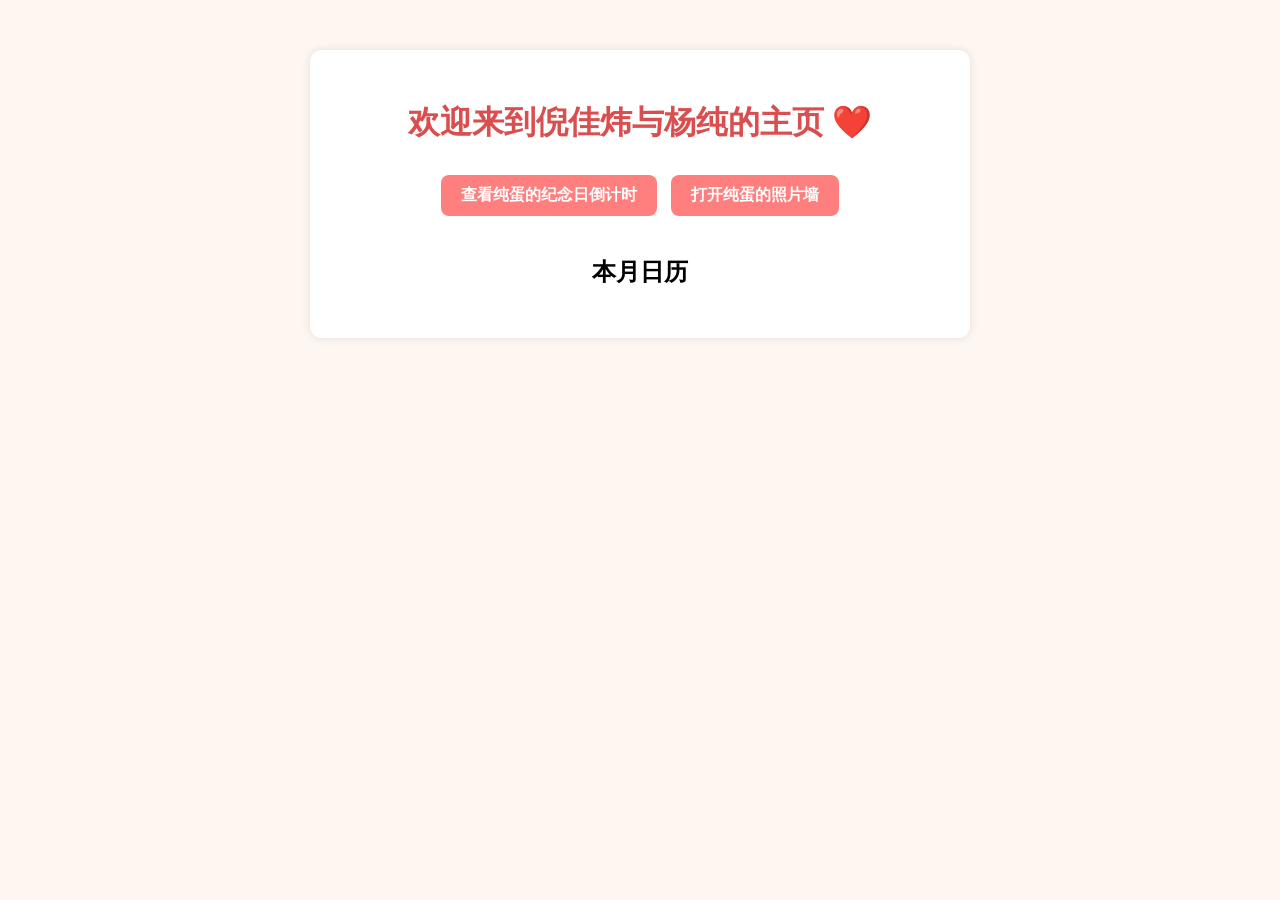
==== index.html @ 357e3a48 "Update index.html" ====
<!DOCTYPE html>
<html lang="zh">
<head>
  <meta charset="UTF-8">
  <meta name="viewport" content="width=device-width, initial-scale=1">
  <title>佳炜与纯的主页</title>
  <link rel="stylesheet" href="styles.css">
</head>
<body>

  
  <div class="container">
    <h1>欢迎来到倪佳炜与杨纯的主页 ❤️</h1>
    <p id="greeting"></p>
    
    <div style="text-align: center; margin-top: 20px;">
      <!-- 纪念日跳转按钮 -->
      <a href="countdown.html" class="btn">查看纯蛋的纪念日倒计时</a>
      <!-- 照片墙跳转按钮 -->
      <a href="photowall.html" class="btn" style="margin-left: 10px;">打开纯蛋的照片墙</a>
    </div>

    
    <!-- 📅 日历容器 -->
    <div id="calendar-container">
      <h2 style="text-align:center;">本月日历</h2>
      <div id="calendar"></div>
    </div>
  </div>

  <script>
    generateCalendar(); // 生成日历
    
    // 🎯 纪念日数组 [月(0-11), 日, 标记]
    const events = [
      [4, 1, "劳动节"],
      [6, 23, "🎂 倪佳炜生日"],
      [6, 26, "💕 纪念日"],
      [8, 16, "🎂 杨纯生日"]
    ];

    function generateCalendar() {
      const today = new Date();
      const month = today.getMonth();
      const year = today.getFullYear();

      const firstDay = new Date(year, month, 1).getDay();
      const daysInMonth = new Date(year, month + 1, 0).getDate();

      const calendar = document.getElementById("calendar");
      calendar.innerHTML = ""; // 清空

      const table = document.createElement("table");
      table.classList.add("calendar-table");

      const headerRow = document.createElement("tr");
      ["日","一","二","三","四","五","六"].forEach(day => {
        const th = document.createElement("th");
        th.textContent = day;
        headerRow.appendChild(th);
      });
      table.appendChild(headerRow);

      let date = 1;
      for (let i = 0; i < 6; i++) {
        const row = document.createElement("tr");
        for (let j = 0; j < 7; j++) {
          const cell = document.createElement("td");
          if (i === 0 && j < firstDay) {
            cell.textContent = "";
          } else if (date > daysInMonth) {
            cell.textContent = "";
          } else {
            cell.textContent = date;

            // 检查是否是纪念日
            for (let [m, d, label] of events) {
              if (m === month && d === date) {
                cell.classList.add("event-day");
                cell.title = label;
                cell.innerHTML = `<span>${date}</span><div class="event-label">${label}</div>`;
              }
            }
            date++;
          }
          row.appendChild(cell);
        }
        table.appendChild(row);
        if (date > daysInMonth) break;
      }
      calendar.appendChild(table);
    }
  </script>


</body>
</html>
---- styles.css ----
body {
  font-family: "Microsoft YaHei", sans-serif;
  background-color: #fef6f0;
  margin: 0;
  padding: 0;
}

.container {
  max-width: 600px;
  margin: 50px auto;
  background-color: #ffffff;
  padding: 30px;
  border-radius: 12px;
  box-shadow: 0 0 10px rgba(0,0,0,0.1);
}

h1 {
  color: #d94f4f;
  text-align: center;
}

#greeting {
  font-size: 18px;
  color: #333;
  text-align: center;
  margin-top: 30px;
}

.btn {
  display: inline-block;
  padding: 10px 20px;
  background-color: #ff7f7f;
  color: white;
  text-decoration: none;
  border-radius: 8px;
  font-weight: bold;
  transition: background-color 0.3s ease;
}

.btn:hover {
  background-color: #e06767;
}

/*照片墙*/
.gallery {
  display: flex;
  flex-wrap: wrap;
  gap: 20px;
  justify-content: center;
  margin-top: 30px;
}

.photo-card {
  width: 250px;
  background-color: #fff4f4;
  border-radius: 12px;
  box-shadow: 0 4px 10px rgba(0,0,0,0.1);
  overflow: hidden;
  text-align: center;
  transition: transform 0.3s ease;
}

.photo-card:hover {
  transform: scale(1.03);
}

.photo-card img {
  width: 100%;
  height: auto;
  display: block;
}

.caption {
  padding: 10px;
  font-size: 16px;
  color: #333;
}

/*日历*/
#calendar-container {
  margin-top: 40px;
}

.calendar-table {
  width: 100%;
  border-collapse: collapse;
  margin-top: 10px;
  font-size: 16px;
}

.calendar-table th,
.calendar-table td {
  border: 1px solid #ddd;
  text-align: center;
  padding: 10px;
  height: 60px;
  position: relative;
}

.event-day {
  background-color: #fff0f3;
  color: #d94f4f;
  font-weight: bold;
}

.event-label {
  font-size: 12px;
  margin-top: 5px;
  color: #a33;
}

.event-day span {
  display: block;
  font-size: 18px;
}
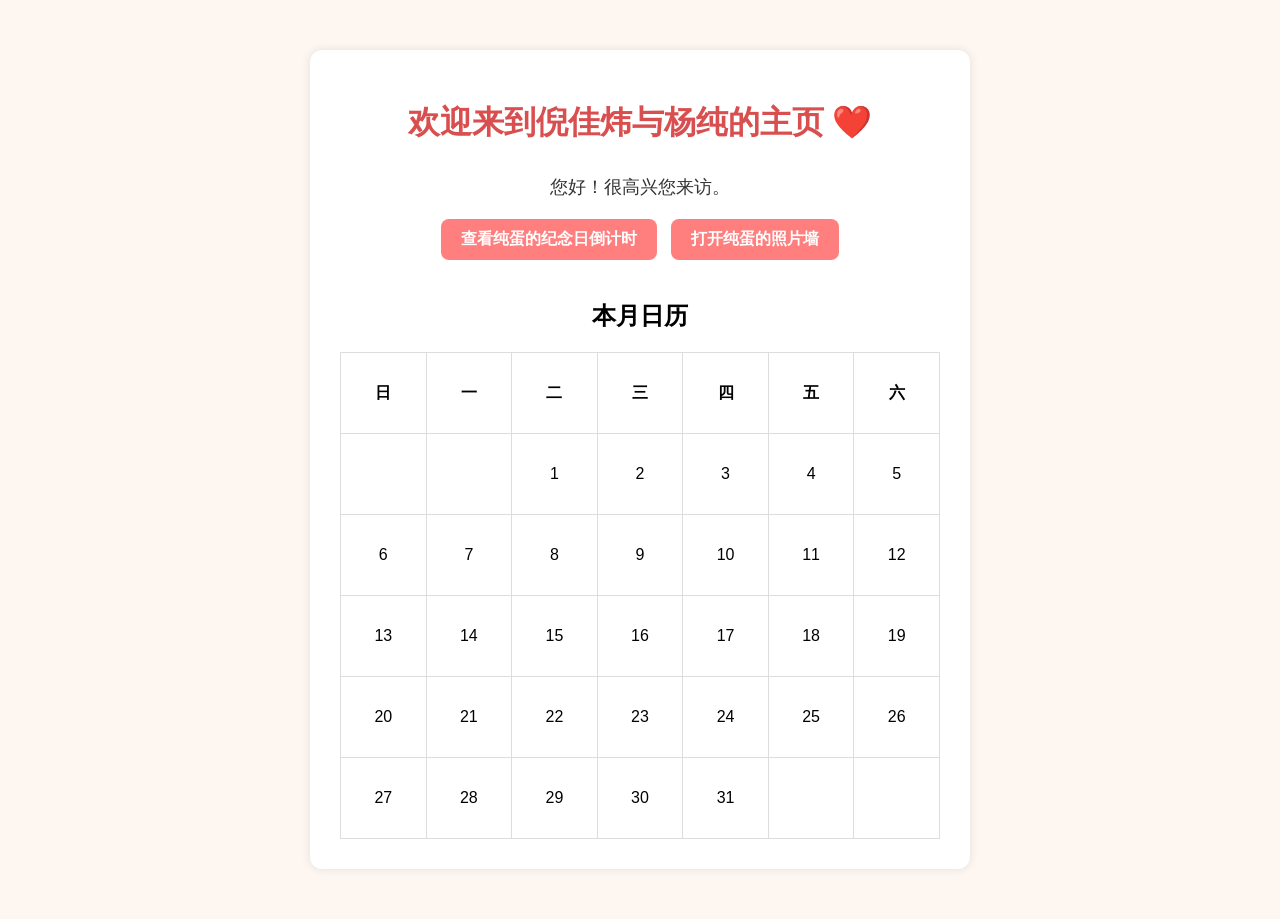
==== commit 86dc60f1: "Update index.html" ====
--- a/index.html
+++ b/index.html
@@ -29,7 +29,11 @@
   </div>
 
   <script>
-    generateCalendar(); // 生成日历
+    // 用户名提示
+    document.addEventListener("DOMContentLoaded", function () {
+      document.getElementById("greeting").textContent = `您好！很高兴您来访。`;
+      generateCalendar(); // 生成日历
+    });
     
     // 🎯 纪念日数组 [月(0-11), 日, 标记]
     const events = [
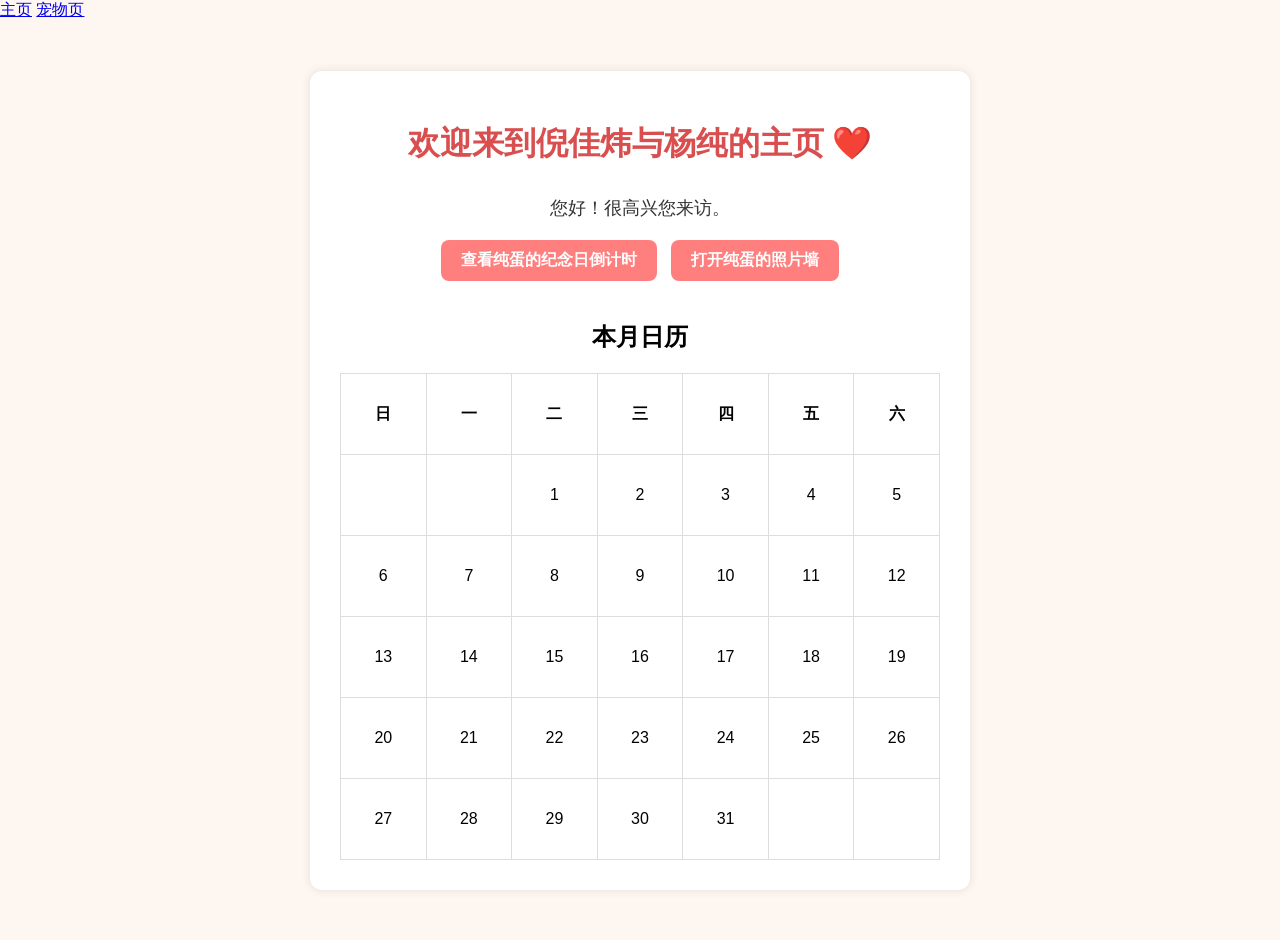
==== commit cc70b99e: "Update index.html" ====
--- a/index.html
+++ b/index.html
@@ -7,6 +7,15 @@
   <link rel="stylesheet" href="styles.css">
 </head>
 <body>
+
+
+  
+  <!-- 🌟 顶部导航栏 -->
+  <nav class="navbar">
+    <a href="index.html" class="nav-item">主页</a>
+    <a href="pet.html" class="nav-item">宠物页</a>
+  </nav>
+
 
   
   <div class="container">
@@ -37,7 +46,6 @@
     
     // 🎯 纪念日数组 [月(0-11), 日, 标记]
     const events = [
-      [4, 1, "劳动节"],
       [6, 23, "🎂 倪佳炜生日"],
       [6, 26, "💕 纪念日"],
       [8, 16, "🎂 杨纯生日"]
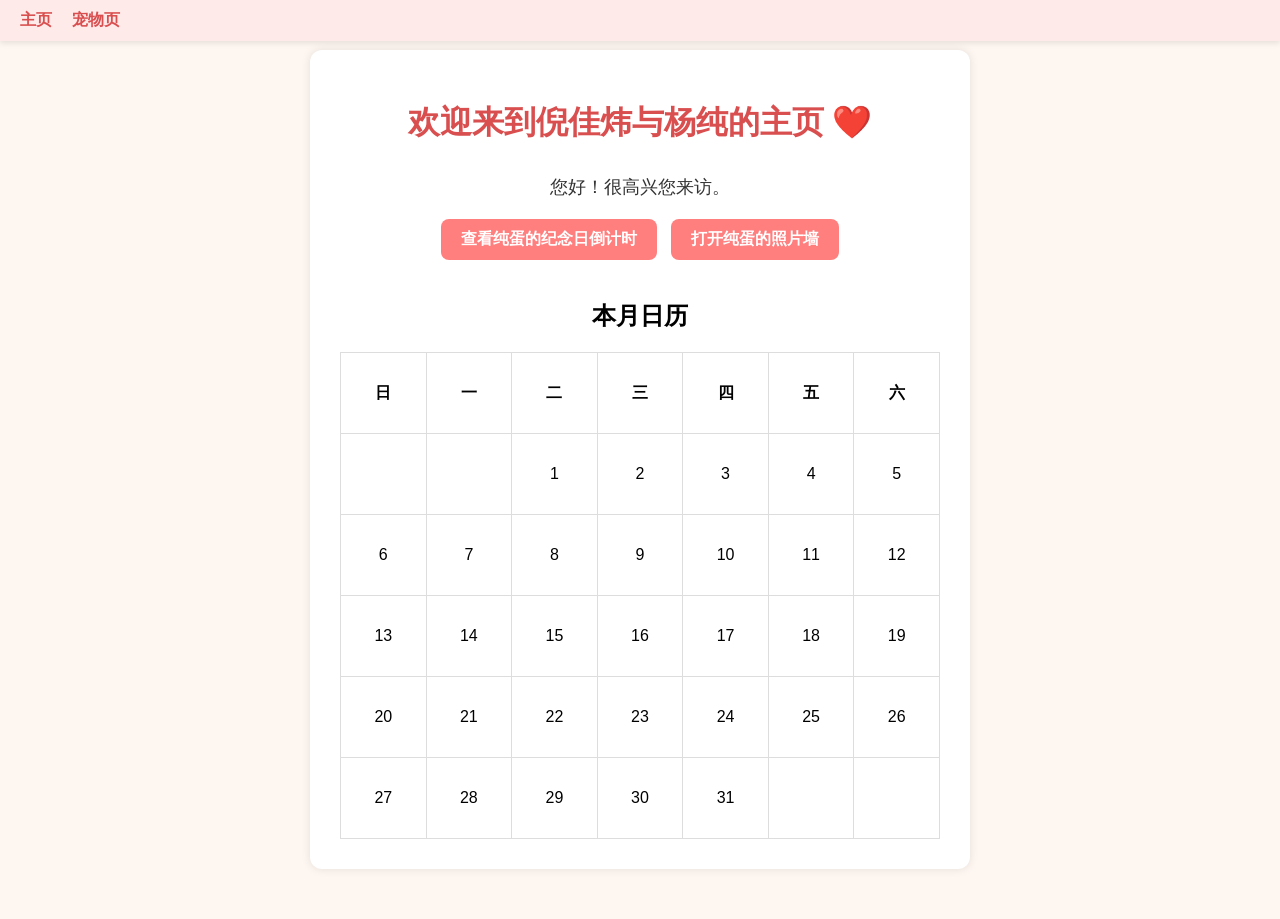
==== commit 3397d346: "Update index.html" ====
--- a/index.html
+++ b/index.html
@@ -3,7 +3,7 @@
 <head>
   <meta charset="UTF-8">
   <meta name="viewport" content="width=device-width, initial-scale=1">
-  <title>佳炜与纯的主页</title>
+  <title>纯蛋的主页</title>
   <link rel="stylesheet" href="styles.css">
 </head>
 <body>
--- a/styles.css
+++ b/styles.css
@@ -114,5 +114,28 @@
   font-size: 18px;
 }
 
+/* 导航栏 */
+.navbar {
+  position: fixed;
+  top: 0;
+  left: 0;
+  right: 0;
+  background-color: #ffeaea;
+  padding: 10px 20px;
+  box-shadow: 0 2px 6px rgba(0,0,0,0.1);
+  display: flex;
+  gap: 20px;
+  z-index: 1000;
+}
 
+.nav-item {
+  text-decoration: none;
+  color: #d94f4f;
+  font-weight: bold;
+  font-size: 16px;
+}
 
+.nav-item:hover {
+  color: #a33;
+}
+
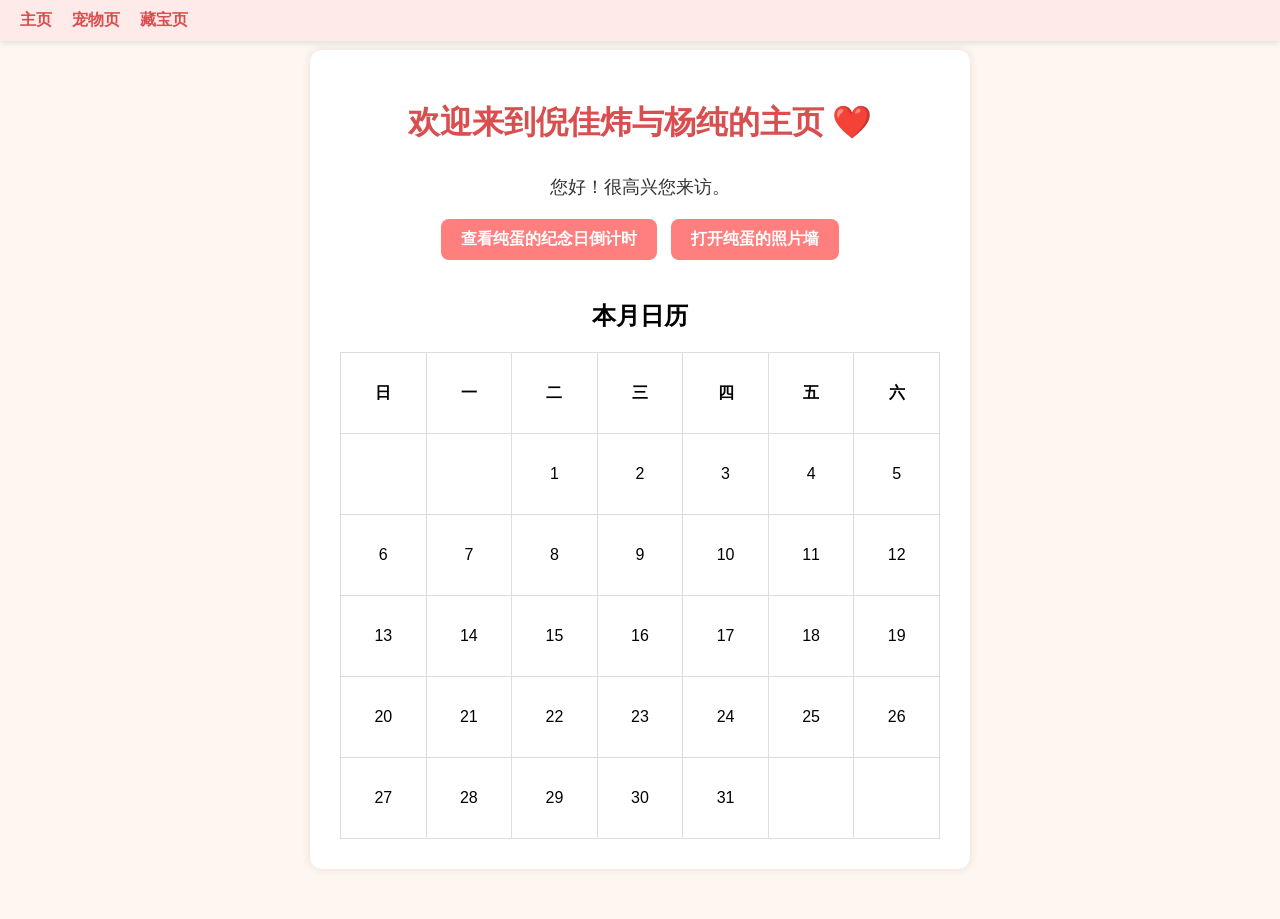
==== commit cc5365ff: "Update index.html" ====
--- a/index.html
+++ b/index.html
@@ -14,6 +14,7 @@
   <nav class="navbar">
     <a href="index.html" class="nav-item">主页</a>
     <a href="pet.html" class="nav-item">宠物页</a>
+    <a href="treasure.html" class="nav-item">藏宝页</a>
   </nav>
 
 
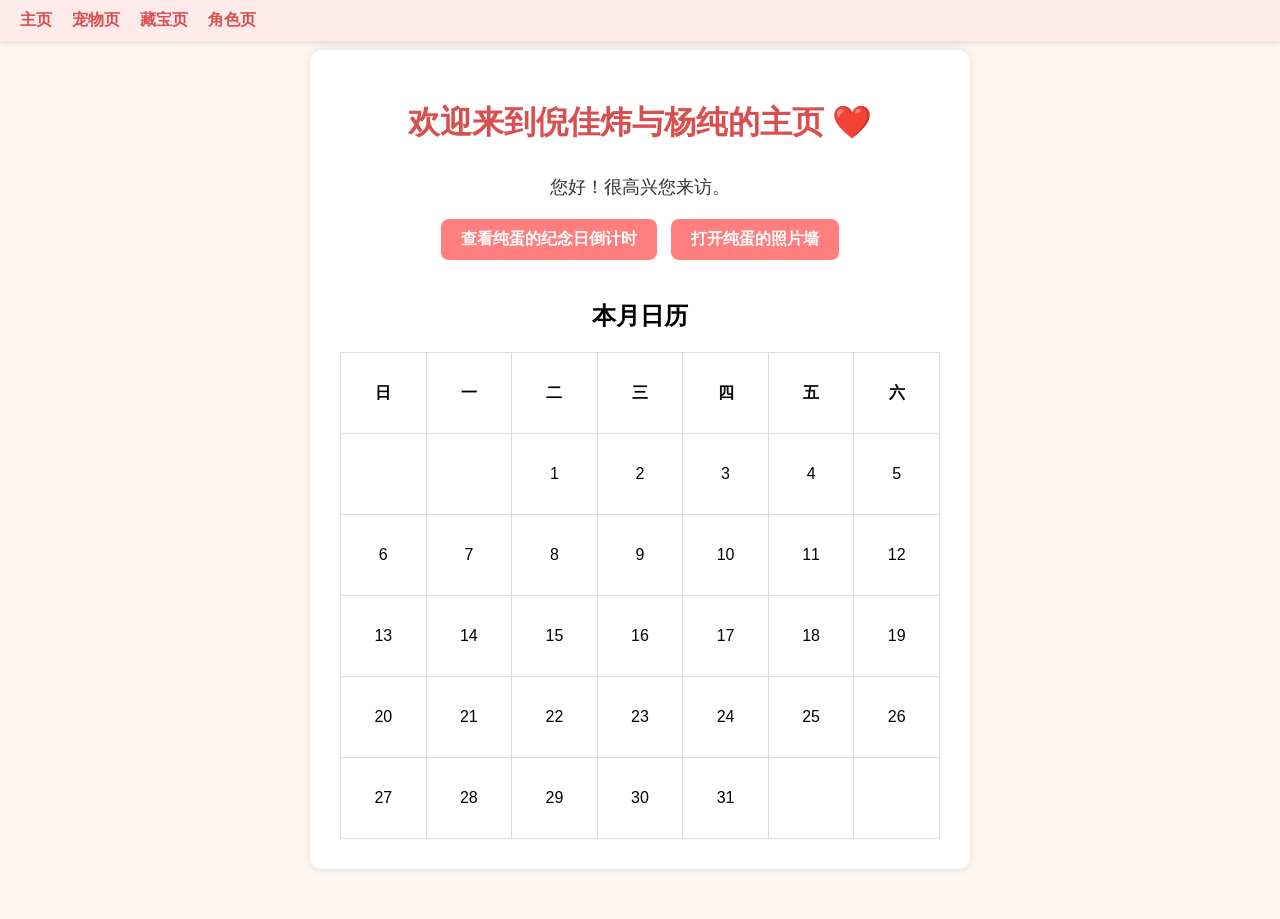
==== commit 77bc79e3: "Update index.html" ====
--- a/index.html
+++ b/index.html
@@ -15,6 +15,7 @@
     <a href="index.html" class="nav-item">主页</a>
     <a href="pet.html" class="nav-item">宠物页</a>
     <a href="treasure.html" class="nav-item">藏宝页</a>
+    <a href="characters.html" class="nav-item">角色页</a>
   </nav>
 
 
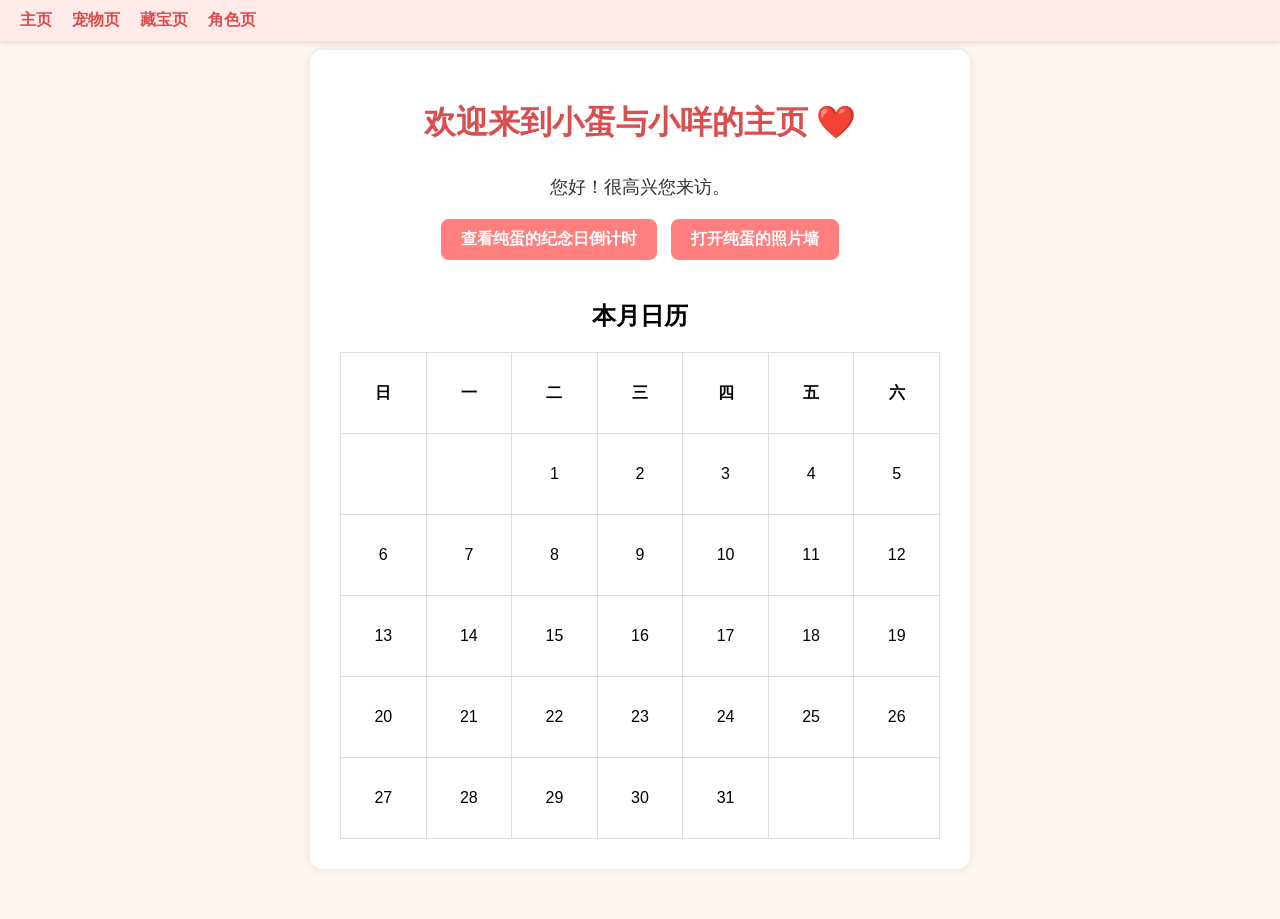
==== commit 0d6fd5e3: "Update index.html" ====
--- a/index.html
+++ b/index.html
@@ -21,7 +21,7 @@
 
   
   <div class="container">
-    <h1>欢迎来到倪佳炜与杨纯的主页 ❤️</h1>
+    <h1>欢迎来到小蛋与小咩的主页 ❤️</h1>
     <p id="greeting"></p>
     
     <div style="text-align: center; margin-top: 20px;">
